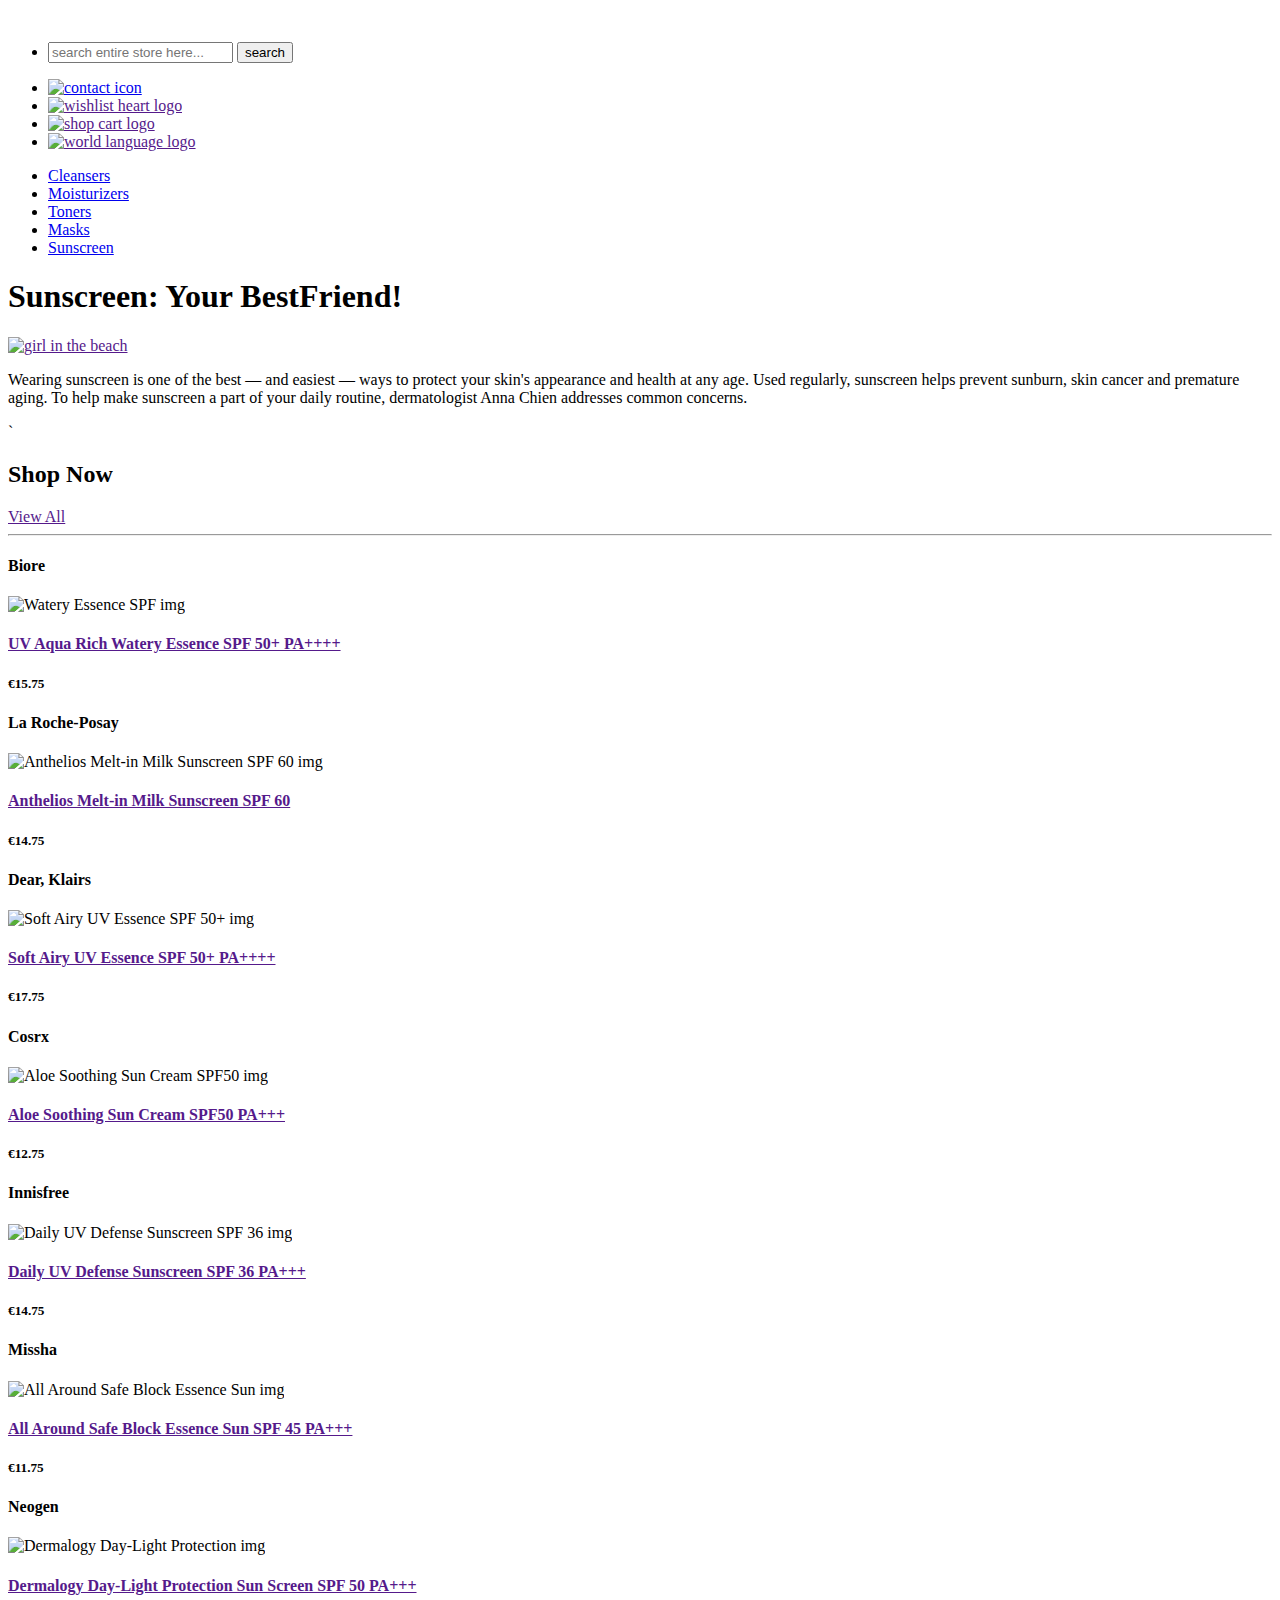
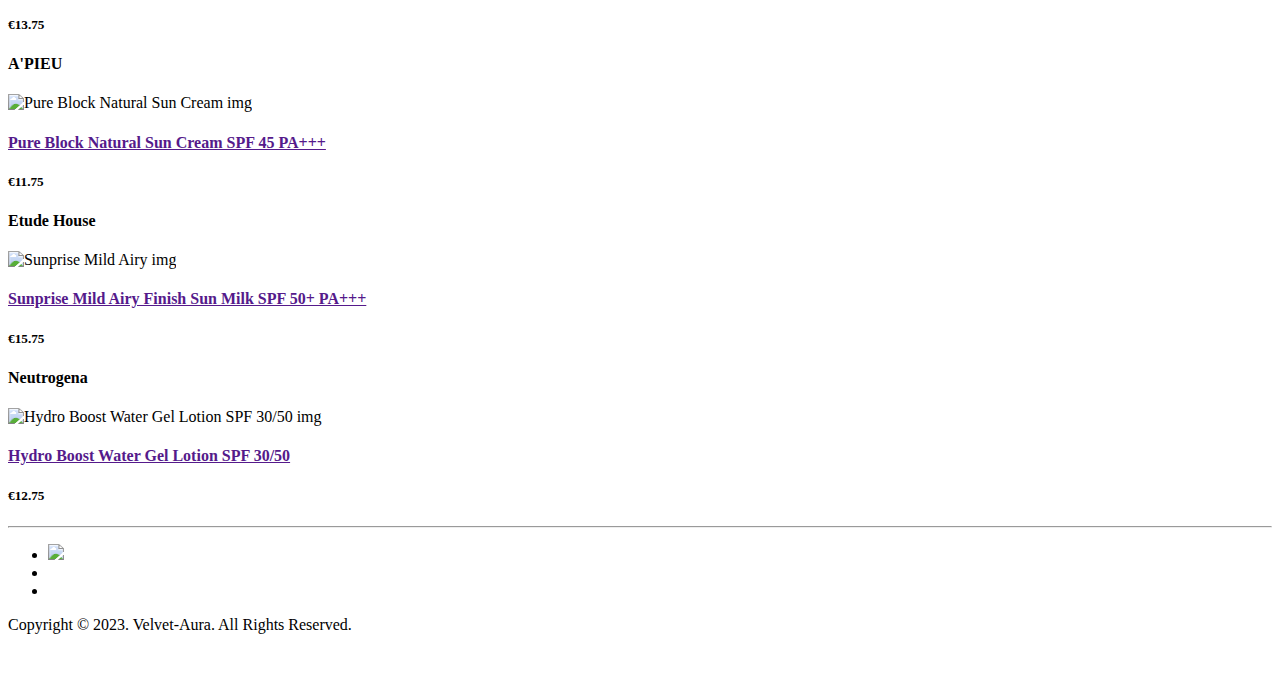
==== sunscreens.html @ 1bc2bfc5 "reubicacion de productos" ====
<!DOCTYPE html>
<html lang="en">
<head>
    <meta charset="UTF-8">
    <meta name="viewport" content="width=device-width, initial-scale=1.0">
    <title> Shop Cleansers </title>
    <!--CSS-->
    <link rel="stylesheet" href="styles/styles.css">
</head>
<body>
    
  <!--INICIA HEADER-->
  <header>
    <nav class="navheader">
      <div>
        <a href="index.html"><img src="logos/Velvet-logo.png" class="primerlogo" alt=""></a>
      </div>
      <ul class="ul-left">
          <li class="list-item">
              <input type="search" placeholder="search entire store here..."> <input type="button"value="search">
          </li>
      </ul>
      <ul class="ul-right">  
          <li class="list-item">
              <a href="pages/contactus.html"><img src="logos/contact-logo.png" alt="contact icon"></a>
          </li>

          <li class="list-item">
              <a href=""><img src="logos/wishlist-logo.png" alt="wishlist heart logo"></a>
          </li>

          <li class="list-item">
              <a href=""><img src="logos/shopcart-logo.png" alt="shop cart logo"></a>
          </li>

          <li class="list-item">
              <a href=""><img src="logos/language-logo.png" alt="world language logo"></a>
          </li>
      </ul> 

    </nav>

  <nav class="navmain"> 
      <ul class="center-ul">
          <li class="list-item">
              <a href="cleansers.html"> Cleansers </a>
          </li>
          <li class="list-item">
              <a href="moisturizers.html"> Moisturizers </a>
          </li>
          <li class="list-item">
              <a href="toners.html"> Toners</a>
          </li>
          
          <li class="list-item">
              <a href="masks.html">Masks</a>
          </li>
          <li class="list-item">
              <a href="sunscreens.html">Sunscreen</a>
          </li>
  
      </ul>
   </nav>
</header>


<!--FINALIZA HEADER-->

<!--INICIA MAIN-->
<main>
    <div class="imgcontainer">
          <div class="h1tittle">
            <h1>
                Sunscreen: Your BestFriend!
           </h1> 
          </div>
         
          <div class="productsimg">
               <a href=""><img src="assets/sunscreens-portada.png" alt="girl in the beach"></a>
           </div>
    
           <div class="parrafo"> 
               <p>
                Wearing sunscreen is one of the best — and easiest — ways to protect your skin's appearance and health at any age. Used regularly, sunscreen helps prevent sunburn, skin cancer and premature aging. To help make sunscreen a part of your daily routine, dermatologist Anna Chien addresses common concerns.
               </p>
           </div>`
    </div>

   <section>
    <div class="bestsellers">
        <h2>Shop Now
        </h2>
    </div>
    <div class="viewall">
        <a href="">View All</a>
    </div>
 </section>
  <hr>
 <section class="products-container">
    <div class="product">
        <h4>Biore</h4>
        <img src="assets/products/sunscreen/suns_1.png" alt="Watery Essence SPF img">
        <h4><a href="">UV Aqua Rich Watery Essence SPF 50+ PA++++</a></h4>
        <h5>€15.75</h5>
       </div>

   <div class="product">
    <h4>La Roche-Posay</h4>
    <img src="assets/products/sunscreen/suns_2.png" alt="Anthelios Melt-in Milk Sunscreen SPF 60 img">
    <h4><a href="">Anthelios Melt-in Milk Sunscreen SPF 60</a></h4>
    <h5>€14.75</h5>
   </div>

   <div class="product">
    <h4>Dear, Klairs</h4>
    <img src="assets/products/sunscreen/suns_3.png" alt="Soft Airy UV Essence SPF 50+ img">
    <h4><a href="">Soft Airy UV Essence SPF 50+ PA++++</a></h4>
    <h5>€17.75</h5>
    </div>

   <div class="product">
    <h4>Cosrx</h4>
    <img src="assets/products/sunscreen/suns_4.png" alt="Aloe Soothing Sun Cream SPF50 img">
   <h4> <a href="">Aloe Soothing Sun Cream SPF50 PA+++</a></h4>
    <h5>€12.75</h5>
   </div>

   <div class="product">
    <h4>Innisfree</h4>
    <img src="assets/products/sunscreen/suns_5.png" alt="Daily UV Defense Sunscreen SPF 36 img">
    <h4><a href="">Daily UV Defense Sunscreen SPF 36 PA+++</a></h4>
    <h5>€14.75</h5>
   </div>

   <div class="product">
    <h4>Missha</h4>
    <img src="assets/products/sunscreen/suns_6.png" alt="All Around Safe Block Essence Sun img">
    <h4><a href="">All Around Safe Block Essence Sun SPF 45 PA+++</a></h4>
    <h5>€11.75</h5>
   </div>

   <div class="product">
    <h4>Neogen</h4>
    <img src="assets/products/sunscreen/suns_7.png" alt="Dermalogy Day-Light Protection img">
    <h4><a href="">Dermalogy Day-Light Protection Sun Screen SPF 50 PA+++</a></h4>
    <h5>€13.75</h5>
    </div>

   <div class="product">
    <h4>A'PIEU</h4>
    <img src="assets/products/sunscreen/suns_8.png" alt="Pure Block Natural Sun Cream img">
   <h4> <a href="">Pure Block Natural Sun Cream SPF 45 PA+++</a></h4>
    <h5>€11.75</h5>
   </div>

   <div class="product">
    <h4>Etude House</h4>
    <img src="assets/products/sunscreen/suns_9.png" alt="Sunprise Mild Airy img">
   <h4> <a href="">Sunprise Mild Airy Finish Sun Milk SPF 50+ PA+++</a></h4>
    <h5>€15.75</h5>
   </div>

   <div class="product">
    <h4>Neutrogena</h4>
    <img src="assets/products/sunscreen/suns_10.png" alt="Hydro Boost Water Gel Lotion SPF 30/50 img">
   <h4> <a href="">Hydro Boost Water Gel Lotion SPF 30/50</a></h4>
    <h5>€12.75</h5>
   </div>
</section>




</main>

<!--FINALIZA MAIN-->

<!--INICIA FOOTER-->

<hr>
<footer>
 <nav class="navfooter">
   <ul class="ulnav">
       <li class="list-item">
   
           <a href="https://instagram.com/"><img src="logos/instagram-logo.png" class="logoinstfooter"></a>
           
           
       </li>

       <li class="list-item">
           <a href="https://www.facebook.com/"><img src="logos/facebook-logo.png" alt=""></a>

       </li>

       <li class="list-item">
           <a href="https://web.whatsapp.com/"><img src="logos/whatsapp-logo.png" alt=""></a>

       </li>


   </ul>
  </nav>
   
   <p>
       Copyright © 2023. Velvet-Aura. All Rights Reserved.
   </p>
   <img src="logos/Velvet-logo.png" alt="">


</footer>

<!--FINALIZA FOOTER -->

</body>
</html>
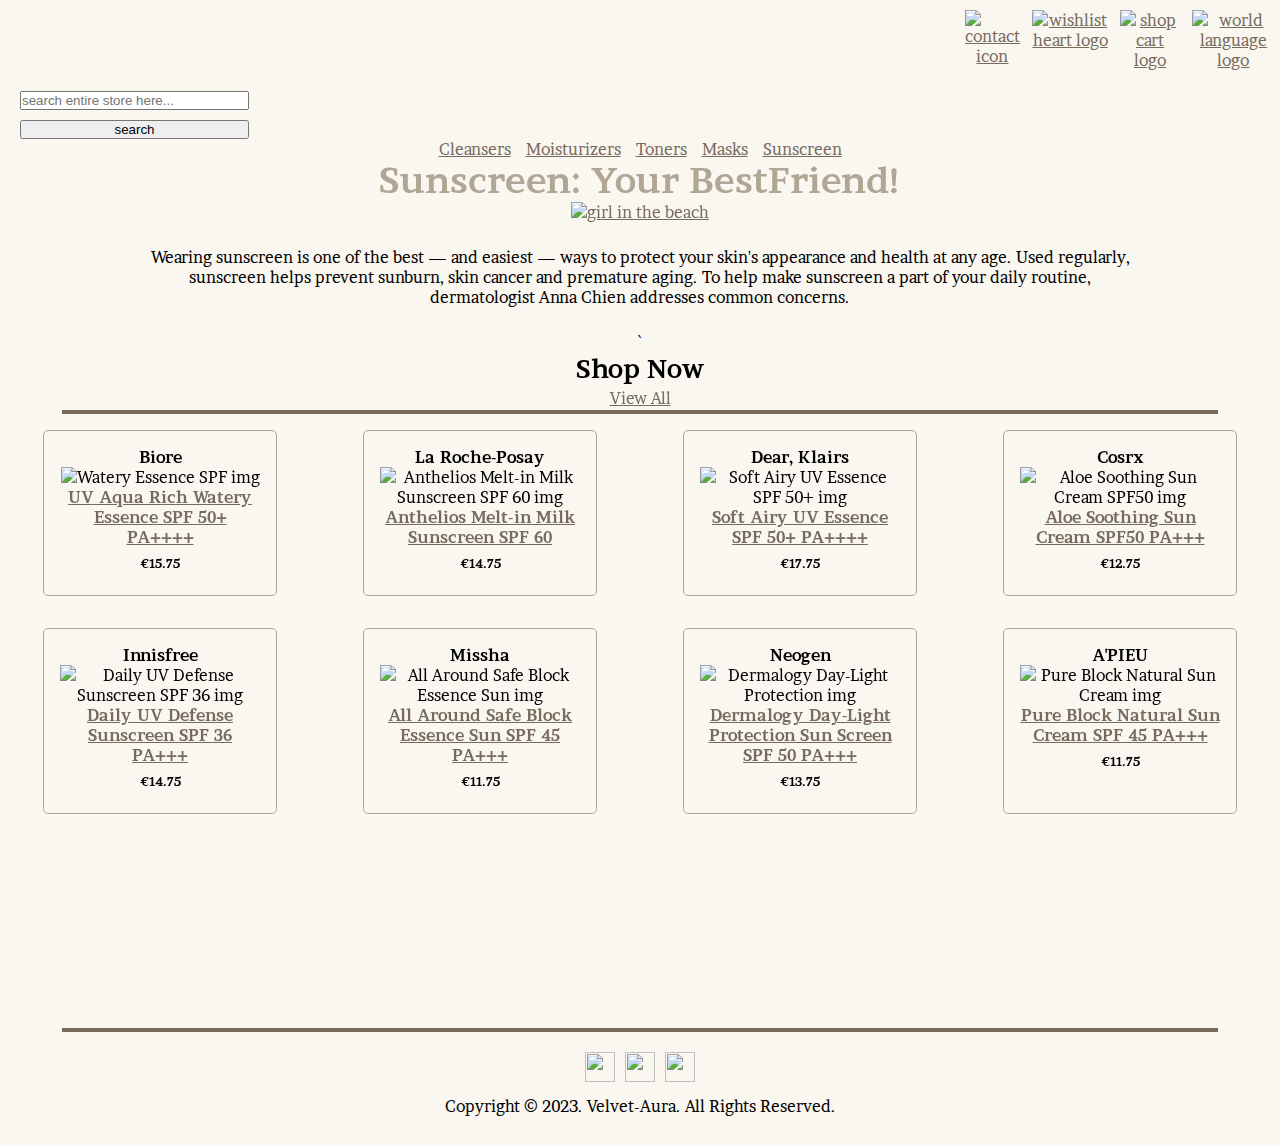
==== commit f2ce6b8a: "Modificación de list-items. Agregué transiciones a todo el proyecto y hover a los .list-items" ====
--- a/sunscreens.html
+++ b/sunscreens.html
@@ -6,6 +6,10 @@
     <title> Shop Cleansers </title>
     <!--CSS-->
     <link rel="stylesheet" href="styles/styles.css">
+
+    <!--AOS CSS-->
+  <link href="https://unpkg.com/aos@2.3.1/dist/aos.css" rel="stylesheet">
+
 </head>
 <body>
     
@@ -69,13 +73,13 @@
 <!--INICIA MAIN-->
 <main>
     <div class="imgcontainer">
-          <div class="h1tittle">
+          <div class="h1tittle" data-aos="fade-right" data-aos-duration="2000">
             <h1>
                 Sunscreen: Your BestFriend!
            </h1> 
           </div>
          
-          <div class="productsimg">
+          <div class="productsimg" data-aos="flip-left" data-aos-duration="2000">
                <a href=""><img src="assets/sunscreens-portada.png" alt="girl in the beach"></a>
            </div>
     
@@ -87,16 +91,16 @@
     </div>
 
    <section>
-    <div class="bestsellers">
+    <div class="bestsellers" data-aos="fade-up"data-aos-duration="1000">
         <h2>Shop Now
         </h2>
     </div>
-    <div class="viewall">
+    <div class="viewall" data-aos="fade-up"data-aos-duration="1000">
         <a href="">View All</a>
     </div>
  </section>
   <hr>
- <section class="products-container">
+ <section class="products-container" data-aos="fade-right">
     <div class="product">
         <h4>Biore</h4>
         <img src="assets/products/sunscreen/suns_1.png" alt="Watery Essence SPF img">
@@ -104,63 +108,63 @@
         <h5>€15.75</h5>
        </div>
 
-   <div class="product">
+   <div class="product" data-aos="fade-right">
     <h4>La Roche-Posay</h4>
     <img src="assets/products/sunscreen/suns_2.png" alt="Anthelios Melt-in Milk Sunscreen SPF 60 img">
     <h4><a href="">Anthelios Melt-in Milk Sunscreen SPF 60</a></h4>
     <h5>€14.75</h5>
    </div>
 
-   <div class="product">
+   <div class="product" data-aos="fade-right">
     <h4>Dear, Klairs</h4>
     <img src="assets/products/sunscreen/suns_3.png" alt="Soft Airy UV Essence SPF 50+ img">
     <h4><a href="">Soft Airy UV Essence SPF 50+ PA++++</a></h4>
     <h5>€17.75</h5>
     </div>
 
-   <div class="product">
+   <div class="product" data-aos="fade-right">
     <h4>Cosrx</h4>
     <img src="assets/products/sunscreen/suns_4.png" alt="Aloe Soothing Sun Cream SPF50 img">
    <h4> <a href="">Aloe Soothing Sun Cream SPF50 PA+++</a></h4>
     <h5>€12.75</h5>
    </div>
 
-   <div class="product">
+   <div class="product" data-aos="fade-right">
     <h4>Innisfree</h4>
     <img src="assets/products/sunscreen/suns_5.png" alt="Daily UV Defense Sunscreen SPF 36 img">
     <h4><a href="">Daily UV Defense Sunscreen SPF 36 PA+++</a></h4>
     <h5>€14.75</h5>
    </div>
 
-   <div class="product">
+   <div class="product" data-aos="fade-left">
     <h4>Missha</h4>
     <img src="assets/products/sunscreen/suns_6.png" alt="All Around Safe Block Essence Sun img">
     <h4><a href="">All Around Safe Block Essence Sun SPF 45 PA+++</a></h4>
     <h5>€11.75</h5>
    </div>
 
-   <div class="product">
+   <div class="product" data-aos="fade-left">
     <h4>Neogen</h4>
     <img src="assets/products/sunscreen/suns_7.png" alt="Dermalogy Day-Light Protection img">
     <h4><a href="">Dermalogy Day-Light Protection Sun Screen SPF 50 PA+++</a></h4>
     <h5>€13.75</h5>
     </div>
 
-   <div class="product">
+   <div class="product" data-aos="fade-left">
     <h4>A'PIEU</h4>
     <img src="assets/products/sunscreen/suns_8.png" alt="Pure Block Natural Sun Cream img">
    <h4> <a href="">Pure Block Natural Sun Cream SPF 45 PA+++</a></h4>
     <h5>€11.75</h5>
    </div>
 
-   <div class="product">
+   <div class="product" data-aos="fade-left">
     <h4>Etude House</h4>
     <img src="assets/products/sunscreen/suns_9.png" alt="Sunprise Mild Airy img">
    <h4> <a href="">Sunprise Mild Airy Finish Sun Milk SPF 50+ PA+++</a></h4>
     <h5>€15.75</h5>
    </div>
 
-   <div class="product">
+   <div class="product" data-aos="fade-left">
     <h4>Neutrogena</h4>
     <img src="assets/products/sunscreen/suns_10.png" alt="Hydro Boost Water Gel Lotion SPF 30/50 img">
    <h4> <a href="">Hydro Boost Water Gel Lotion SPF 30/50</a></h4>
@@ -212,5 +216,11 @@
 
 <!--FINALIZA FOOTER -->
 
+    <!--AOS JS-->
+    <script src="https://unpkg.com/aos@2.3.1/dist/aos.js"></script>
+    <script>
+      AOS.init();
+    </script>
+
 </body>
 </html>--- a/styles/styles.css
+++ b/styles/styles.css
@@ -0,0 +1,326 @@
+/*FONTS */
+@import url('https://fonts.googleapis.com/css2?family=Brawler&display=swap');
+
+* {
+    margin: 0;
+    padding: 0;
+}
+body {
+    font-family: 'Brawler', serif;
+    background-color: #FAF6F0;
+    text-align: center; 
+}
+
+h1 {font-size: 35px;
+  color: #B0A695;
+}
+
+h2 { font-size: 25px;}
+
+h3 {font-size: 18px;
+color: #776B5D;}
+
+a { text-decoration: underline;
+    color: #776B5D;
+}
+
+a:hover {color: #F3EEEA;
+background-color: #B0A695;
+}
+
+hr {
+    border: 2px solid #776B5D; 
+    width: 90%;  
+    margin: 0 auto; 
+}
+
+
+
+
+/*-----------------HEADER-----------------*/
+
+.ul-left {
+    display: flex;
+    justify-content: flex-start;
+    padding: 20px;
+    list-style: none;
+    align-items: flex-start;
+    width: 250px;
+    padding: 0.5px 20px;
+    grid-area: ul-left;
+
+}
+
+.list-item {
+    margin: 0;
+    transition: 1s;
+}
+
+.list-item:hover{
+    transform: scale(1.2);
+}
+
+
+.ul-right {
+display: flex;
+flex-direction: row;
+justify-content: flex-end;
+gap: 12px;
+list-style: none;
+padding: 10px 5px;
+grid-area: ul-right
+
+}
+
+.primerlogo {
+    display: flex;
+    align-items: flex-start;
+    padding: 0.5px 5px;
+    border: none;
+    grid-area: primerlogo;
+}
+
+.navheader {
+display: grid;
+grid-template-columns: 1fr 1fr 1fr 1fr;
+grid-template-rows: 0.5fr 0.5fr;
+grid-template-areas: 
+"primerlogo primerlogo primerlogo ul-right"
+"ul-left ul-left ul-left ul-left"
+}
+
+.center-ul {
+display: flex;
+flex-direction: row;
+list-style: none;
+justify-content: center;
+gap: 15px;
+}
+
+.list-item img {
+width: 30px; 
+height: 30px;
+}
+
+/*-----------------MAIN-----------------*/
+
+.ul-benefits {
+    display: flex;
+    justify-content: center;
+    flex-direction: row;
+    list-style: none;
+    gap: 24px;
+
+}
+
+.list-item-benefits h3 {
+    width: 300px;
+    border: 3px solid #776B5D;
+    border-radius: 5px;
+    padding: 15px 3px;
+    margin: 16px;
+
+    text-align: center;
+}
+
+
+/*-----------------MAIN (product container)-----------------*/
+
+section {
+    display: flex; 
+    flex-direction: column; 
+    align-items: center;
+}
+
+.bestsellers,
+.viewall {
+    margin: 2px; 
+}
+
+.products-container {
+    display: flex;
+    flex-direction: row;
+    flex-wrap: wrap;
+    justify-content: space-around;
+    align-items: stretch;
+}
+.product {
+    width: 200px;
+    border: 1px solid #B0A695;
+    border-radius: 5px;
+    padding: 16px;
+    margin: 16px;
+}
+.product img {
+    width: 100%;
+}
+.product h4 {
+    text-align: center;
+}
+.product h5 {
+    margin: 8px 0;
+    text-align: center;  
+}
+
+.parrafo { color: black;
+    text-align: center;
+    padding: 25px 150px;
+
+}
+
+/*-----------------MAIN (suscribe to our newsletter)-----------------*/
+
+form {
+    display: inline-block; 
+    text-align: center;
+    padding: 20px 90px; 
+    border: 2px solid #B0A695; 
+    border-radius: 8px;
+    margin: 20px; 
+    background-color:#EBE3D5; / 
+}
+
+label,
+input,
+select,
+input[type="button"] {
+    display: inline; 
+    margin-top: 10px; 
+    width: 100%; /
+}
+
+/*-----------------FOOTER-----------------*/
+
+footer {
+    display: grid;
+    grid-template-columns: 1fr;
+    grid-template-rows: auto auto;
+    gap: 10px;
+    text-align: center;
+    padding: 20px;
+}
+
+.ulnav {
+    display: flex;
+    justify-content: center;
+    list-style: none;
+    gap: 10px;
+}
+
+.logoinstfooter {
+    width: 40px;
+    height: 40px;
+    align-items: end;
+}
+
+/*-----------------CONTACT US-----------------*/
+.content {
+    padding: 20px;
+    text-align: center;
+    font-weight: 500;
+    align-items: center;
+    background-color: #EDE9E4;
+}
+
+.contactinfo {
+    text-align: start;
+    padding: 10px;
+    margin: 40px;
+}
+
+.contactform {
+    text-align: center;
+    padding: 20px 10px;
+}
+
+/*-----------------PHONE VERSION-----------------*/
+
+@media screen and (max-width: 768px)
+{ 
+    .navheader {
+        grid-template-columns: 1fr;
+        grid-template-rows: 0.5fr 1fr 0.3fr;
+        grid-template-areas:
+        "primerlogo"
+        "ul-left"
+        "ul-right"
+    }
+    .primerlogo {
+        display: flex;
+        align-items: flex-start;
+    }
+
+    .ul-right {
+        display: flex;
+        align-items: flex-start;
+        justify-content: space-evenly;
+    }
+   .center-ul {
+    display: list-item;
+    text-decoration: none;
+    text-align: left;
+    padding: 0px 20px;
+    
+   }
+
+   .ul-benefits {
+    display: list-item;
+    text-align: center;
+    text-decoration: none;
+   }
+
+   h1 {
+    font-size: 25px;
+    padding: 5px;
+    color: grey;
+   }
+
+   p { font-size: small;
+   }
+
+   .imgcontainer {
+        -grid-template-rows: auto auto auto; 
+   }
+    
+ .productsimg img {
+        max-width: 100%; 
+        height: auto;
+        display: block;
+        margin: 0 auto;
+
+   }
+
+   .h1tittle {
+    grid-area: h1tittle;
+  }
+  
+  .productsimg {
+    grid-area: productsimg;
+  }
+  
+  .parrafo {
+    text-align:justify;
+    align-items: normal;
+    justify-content: center;
+    padding: 8px;
+    grid-area: parrafo;
+    border-radius: 2.5px;
+    border-color: grey;
+    border-style: dotted;
+    margin: 20px 10px 10px 10px;
+
+  }
+  
+  .imgcontainer {
+    grid-template-columns: 1fr;
+    grid-template-rows: 0.3fr 1fr 0.3fr;
+    grid-template-areas:
+      "h1tittle"
+      "productsimg"
+      "parrafo";
+  }
+
+ 
+
+
+}
